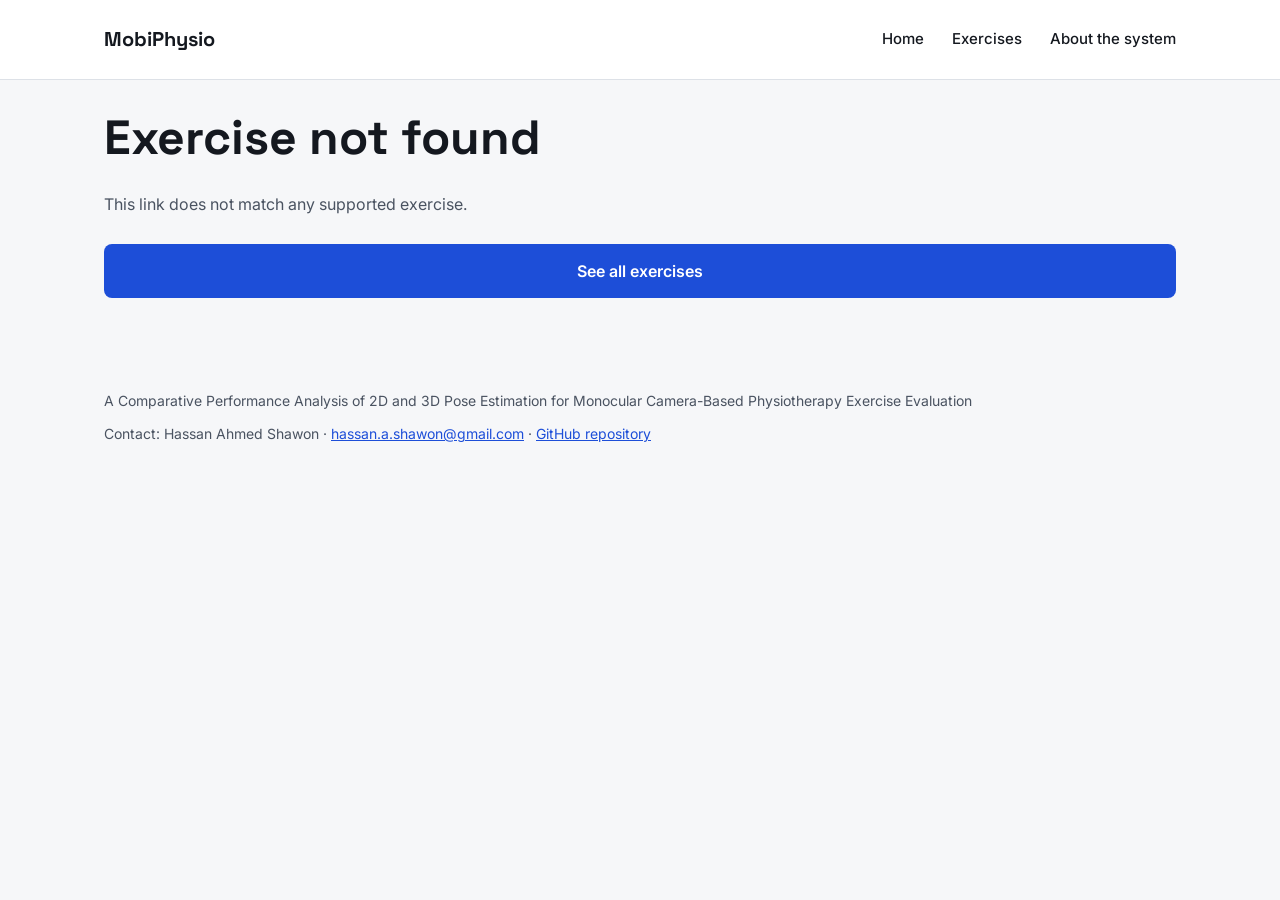
==== frontend/exercise.html @ 4cb4cb86 "Add MobiPhysio 3D RehabSite frontend and backend - Website (HTML/CSS/JS) with demo videos for all ni" ====
<!DOCTYPE html>
<html lang="en">
<head>
<meta charset="utf-8">
<meta name="viewport" content="width=device-width, initial-scale=1">
<title>Exercise — {site}</title>
<link rel="preconnect" href="https://fonts.googleapis.com">
<link rel="stylesheet" href="https://fonts.googleapis.com/css2?family=Inter:wght@400;500;600&family=Space+Grotesk:wght@500;700&display=swap">
<link rel="stylesheet" href="css/style.css">
</head>
<body>

<header class="site-header">
  <div class="container site-header__inner">
    <a class="brand" href="index.html" data-cfg="SITE_NAME"></a>
    <nav class="nav" aria-label="Main">
      <a href="index.html">Home</a>
      <a href="index.html#exercises">Exercises</a>
      <a href="index.html#about">About the system</a>
    </nav>
  </div>
</header>

<!-- Shown when the ?id= in the address does not match an exercise in config.js -->
<main id="not-found" class="container page" hidden>
  <h1>Exercise not found</h1>
  <p class="muted">This link does not match any supported exercise.</p>
  <a class="btn btn--primary" href="index.html#exercises">See all exercises</a>
</main>

<main id="page" class="container page">
  <a class="back" href="index.html#exercises">← All exercises</a>

  <div class="page__head">
    <div>
      <p id="exercise-index" class="eyebrow"></p>
      <h1 id="exercise-name"></h1>
    </div>
    <button id="another" type="button" class="btn btn--secondary" hidden>Upload another video</button>
  </div>

  <!-- ============ VIEW 1: UPLOAD ============ -->
  <div id="upload-view" class="two-col">
    <section class="panel two-col__side">
      <h2>Reference demo</h2>
      <div id="demo-slot"></div>
      <p id="exercise-description" class="muted"></p>
      <h3>Recording tips</h3>
      <ul id="tips" class="tips"></ul>
    </section>

    <section class="panel two-col__main">
      <h2>Upload video</h2>

      <label id="dropzone" class="dropzone" for="video-file">
        <svg aria-hidden="true" width="40" height="40" viewBox="0 0 24 24" fill="none" stroke="currentColor" stroke-width="1.8" stroke-linecap="round" stroke-linejoin="round"><path d="M12 16V4"></path><path d="M7 9l5-5 5 5"></path><path d="M4 16v3a1 1 0 0 0 1 1h14a1 1 0 0 0 1-1v-3"></path></svg>
        <span class="dropzone__title">Drag and drop a video here</span>
        <span class="muted">or click to browse</span>
        <span id="upload-rules" class="dropzone__rules"></span>
        <input id="video-file" type="file">
      </label>

      <div id="file-row" class="file-row" hidden>
        <span id="file-name"></span>
        <button id="remove-file" type="button" class="link-btn">Remove</button>
      </div>

      <!-- Preview of the chosen video, played locally in the browser (nothing is uploaded yet) -->
      <div id="preview" class="media media--dark preview" hidden>
        <video id="preview-video" controls playsinline muted preload="metadata"></video>
      </div>

      <p id="error" class="error" role="alert" hidden></p>

      <button id="analyze" type="button" class="btn btn--primary btn--block" disabled>Analyze video</button>

      <div id="progress" class="progress" hidden>
        <div class="progress__track"><div id="progress-bar" class="progress__bar"></div></div>
        <p id="status" class="progress__status" role="status" aria-live="polite"></p>
        <ol id="steps" class="progress__steps">
          <li>Uploading video</li>
          <li>Extracting skeleton keypoints</li>
          <li>Calculating assessment score</li>
        </ol>
      </div>
    </section>
  </div>

  <!-- ============ VIEW 2: RESULTS ============ -->
  <div id="results-view" class="results" hidden>
    <section class="output" aria-label="Output">
      <div class="panel panel--tight">
        <h2>Input video</h2>
        <div class="media media--dark"><video id="input-video" controls playsinline></video></div>
      </div>
      <div class="panel panel--tight">
        <div class="panel__head">
          <h2>Skeleton output</h2>
          <a id="download-skeleton" href="#" download="skeleton.gif" target="_blank" rel="noopener">Download GIF</a>
        </div>
        <div id="skeleton-slot" class="media media--dark"></div>
      </div>
    </section>

    <section class="scores" aria-label="Scores">
      <div class="score-card">
        <h2>Assessment score</h2>
        <p id="score-value" class="score-card__value"></p>
        <p id="score-max" hidden></p>
        <div id="score-track" class="score-card__track" hidden><div id="score-fill" class="score-card__fill"></div></div>
        <p id="score-label" class="score-card__label" hidden></p>
      </div>
      <div class="panel scores__details">
        <h2>Details</h2>
        <div class="table-wrap">
          <table class="details"><tbody id="details-body"></tbody></table>
        </div>
      </div>
    </section>
  </div>
</main>

<footer class="container site-footer">
  <span data-cfg="FOOTER_LEFT"></span>
  <span id="footer-contact"></span>
</footer>

<script src="js/config.js"></script>
<script src="js/common.js"></script>
<script src="js/api.js"></script>
<script src="js/exercise.js"></script>
</body>
</html>
---- frontend/css/style.css ----
/* Design tokens — change colours and fonts here */
:root {
  --bg: #F6F7F9;
  --surface: #FFFFFF;
  --ink: #14181F;
  --muted: #4A5361;
  --line: #DDE1E7;
  --line-strong: #C5CBD4;
  --placeholder: #E4E8EE;
  --accent: #1D4ED8;
  --accent-dark: #1E3A8A;
  --danger: #B42318;
  --radius: 12px;
  --font-body: Inter, system-ui, sans-serif;
  --font-head: "Space Grotesk", Inter, system-ui, sans-serif;
}

* { box-sizing: border-box; }
[hidden] { display: none !important; }
html { scroll-behavior: smooth; }
body { margin: 0; font-family: var(--font-body); color: var(--ink); background: var(--bg); line-height: 1.5; }
h1, h2, h3, p, ul, ol { margin: 0; }
h1 { font-family: var(--font-head); font-weight: 700; font-size: clamp(32px, 5vw, 48px); line-height: 1.1; }
h2 { font-family: var(--font-head); font-weight: 700; font-size: 32px; }
h3 { font-size: 18px; font-weight: 600; }
a { color: var(--accent); }
a:hover { color: var(--accent-dark); }
:focus-visible { outline: 3px solid var(--accent); outline-offset: 2px; }
img, video { display: block; max-width: 100%; }

.container { max-width: 1120px; margin: 0 auto; padding-left: 24px; padding-right: 24px; }
.muted { color: var(--muted); }
.eyebrow { font-size: 13px; font-weight: 600; letter-spacing: 0.08em; text-transform: uppercase; color: var(--accent); }
.lead { font-size: 18px; line-height: 1.55; color: var(--muted); }

/* Mock-mode banner */
.mock-banner { background: #FEF3C7; color: #5C3D00; font-size: 14px; font-weight: 500; text-align: center; padding: 8px 16px; }

/* Header and footer */
.site-header { background: var(--surface); border-bottom: 1px solid var(--line); }
.site-header__inner { display: flex; flex-wrap: wrap; align-items: center; justify-content: space-between; gap: 8px 16px; padding-top: 16px; padding-bottom: 16px; }
.brand { font-family: var(--font-head); font-weight: 700; font-size: 20px; color: var(--ink); text-decoration: none; }
.nav { display: flex; flex-wrap: wrap; gap: 4px 28px; font-size: 15px; font-weight: 500; }
.nav a { color: var(--ink); text-decoration: none; padding: 12px 0; }
.nav a:hover { color: var(--accent); }
.site-footer { display: flex; flex-wrap: wrap; justify-content: space-between; gap: 12px; padding-top: 28px; padding-bottom: 28px; font-size: 14px; color: var(--muted); }

/* Buttons */
.btn { display: inline-block; font: inherit; font-weight: 600; font-size: 16px; padding: 14px 24px; border-radius: 8px; border: 1px solid transparent; text-decoration: none; cursor: pointer; text-align: center; }
.btn--primary { background: var(--accent); color: #FFFFFF; }
.btn--primary:hover { background: var(--accent-dark); color: #FFFFFF; }
.btn--secondary { background: var(--surface); color: var(--ink); border-color: var(--line-strong); }
.btn--secondary:hover { border-color: var(--ink); color: var(--ink); }
.btn--block { width: 100%; }
.btn:disabled { background: #AEB6C2; color: #14181F; cursor: not-allowed; }
.button-row { display: flex; flex-wrap: wrap; gap: 12px; }
.link-btn { font: inherit; font-size: 14px; font-weight: 500; color: var(--accent); background: none; border: none; padding: 12px 8px; cursor: pointer; }

/* Media boxes (images with placeholder fallback) */
.media { background: var(--placeholder); border-radius: 8px; overflow: hidden; display: flex; align-items: center; justify-content: center; }
.media img, .media video { width: 100%; height: 100%; object-fit: contain; }
.media--empty { font-size: 13px; color: var(--muted); text-align: center; padding: 16px; }
.media--dark { background: var(--ink); height: 340px; }
.media--dark.media--empty { color: #D5DAE1; font-size: 14px; }
.media__note { margin: 0; padding: 16px; max-width: 360px; text-align: center; }
.preview { height: 280px; }

/* Home: hero */
.hero { display: flex; flex-wrap: wrap; gap: 48px; align-items: center; padding-top: 72px; padding-bottom: 56px; }
.hero__text { flex: 1 1 420px; display: flex; flex-direction: column; gap: 20px; }
.hero__media { flex: 1 1 360px; aspect-ratio: 16 / 9; height: auto; border-radius: var(--radius); }
.hero__media.media--empty { border: 1px dashed #8A93A1; font-size: 14px; }

/* Home: sections */
.section { display: flex; flex-direction: column; gap: 28px; padding-top: 24px; padding-bottom: 64px; }
.section__head { display: flex; flex-direction: column; gap: 8px; }
.band { background: var(--surface); border-top: 1px solid var(--line); border-bottom: 1px solid var(--line); }
.band .section { padding-top: 56px; padding-bottom: 56px; }
.grid { display: grid; grid-template-columns: repeat(auto-fill, minmax(min(300px, 100%), 1fr)); gap: 24px; }
.steps-grid { display: grid; grid-template-columns: repeat(auto-fit, minmax(240px, 1fr)); gap: 24px; }
.step { display: flex; flex-direction: column; gap: 8px; }
.step__num { font-family: var(--font-head); font-weight: 700; font-size: 28px; color: var(--accent); }
.about__long { max-width: 760px; line-height: 1.6; }

/* Home: exercise card */
.card { display: flex; flex-direction: column; background: var(--surface); border: 1px solid var(--line); border-radius: var(--radius); overflow: hidden; text-decoration: none; color: var(--ink); transition: border-color 0.15s, box-shadow 0.15s, transform 0.15s; }
.card:hover { color: var(--ink); border-color: var(--accent); box-shadow: 0 6px 20px rgba(20, 24, 31, 0.08); transform: translateY(-2px); }
.card__media { aspect-ratio: 16 / 9; height: auto; border-radius: 0; }
.card__body { display: flex; flex-direction: column; gap: 8px; padding: 18px 20px 20px; }
.card__title { font-family: var(--font-head); font-weight: 700; font-size: 20px; }
.card__text { font-size: 14px; color: var(--muted); }
.card__cta { font-size: 14px; font-weight: 600; color: var(--accent); padding-top: 4px; }

/* Exercise page */
.page { display: flex; flex-direction: column; gap: 28px; padding-top: 32px; padding-bottom: 64px; }
.back { align-self: flex-start; font-size: 15px; font-weight: 500; text-decoration: none; padding: 10px 0; }
.page__head { display: flex; flex-wrap: wrap; align-items: flex-end; justify-content: space-between; gap: 16px; }
.page__head h1 { font-size: clamp(28px, 4vw, 40px); line-height: 1.15; margin-top: 8px; }

.panel { background: var(--surface); border: 1px solid var(--line); border-radius: var(--radius); padding: 24px; display: flex; flex-direction: column; gap: 16px; }
.panel h2 { font-family: var(--font-body); font-size: 18px; font-weight: 600; }
.panel h3 { font-size: 15px; }
.panel--tight { padding: 16px; gap: 12px; }
.panel--tight h2 { font-size: 16px; }
.panel__head { display: flex; flex-wrap: wrap; align-items: center; justify-content: space-between; gap: 8px; }
.panel__head a { font-size: 14px; font-weight: 500; text-decoration: none; }

.two-col { display: flex; flex-wrap: wrap; gap: 32px; align-items: flex-start; }
.two-col__side { flex: 1 1 360px; }
.two-col__main { flex: 1.3 1 420px; gap: 20px; }
.demo__media { aspect-ratio: 16 / 9; height: auto; }
.tips { padding-left: 20px; font-size: 15px; line-height: 1.7; color: var(--muted); }

/* Upload */
.dropzone { display: flex; flex-direction: column; align-items: center; justify-content: center; gap: 12px; min-height: 260px; padding: 24px; border: 2px dashed #8A93A1; border-radius: var(--radius); background: var(--bg); text-align: center; cursor: pointer; color: var(--accent); }
.dropzone > span { color: var(--ink); }
.dropzone > .muted, .dropzone__rules { color: var(--muted); font-size: 14px; }
.dropzone__title { font-size: 17px; font-weight: 600; }
.dropzone__rules { font-size: 13px; }
.dropzone input { font: inherit; font-size: 14px; max-width: 100%; color: var(--ink); }
.dropzone--over, .dropzone:hover { border-color: var(--accent); background: #EEF3FF; }
.file-row { display: flex; flex-wrap: wrap; align-items: center; justify-content: space-between; gap: 12px; padding: 4px 8px 4px 16px; border: 1px solid var(--line); border-radius: 8px; font-size: 14px; font-weight: 500; overflow-wrap: anywhere; }
.error { color: var(--danger); background: #FEF1EF; border: 1px solid #F3B8B1; border-radius: 8px; padding: 12px 16px; font-size: 14px; font-weight: 500; }

/* Processing */
.progress { display: flex; flex-direction: column; gap: 10px; padding-top: 16px; border-top: 1px solid var(--line); }
.progress__track { height: 8px; background: var(--placeholder); border-radius: 4px; overflow: hidden; }
.progress__bar { height: 8px; width: 0; background: var(--accent); transition: width 0.2s; }
.progress__bar.is-indeterminate { background: repeating-linear-gradient(90deg, var(--accent) 0 24px, #6D8FEA 24px 48px); background-size: 48px 8px; animation: stripes 0.8s linear infinite; }
@keyframes stripes { to { background-position: 48px 0; } }
.progress__status { font-size: 14px; font-weight: 600; }
.progress__steps { padding-left: 20px; font-size: 14px; line-height: 1.8; color: var(--muted); }
.progress__steps .is-active { color: var(--ink); font-weight: 600; }
.progress__steps .is-done { color: var(--muted); text-decoration: line-through; }

/* Results */
.results { display: flex; flex-direction: column; gap: 28px; }
.output { display: grid; grid-template-columns: repeat(auto-fit, minmax(min(320px, 100%), 1fr)); gap: 24px; }
.scores { display: flex; flex-wrap: wrap; gap: 24px; align-items: stretch; }
.score-card { flex: 1 1 300px; background: var(--accent); color: #FFFFFF; border-radius: var(--radius); padding: 28px; display: flex; flex-direction: column; gap: 12px; }
.score-card h2 { font-family: var(--font-body); font-size: 14px; font-weight: 600; letter-spacing: 0.08em; text-transform: uppercase; }
.score-card__value { font-family: var(--font-head); font-weight: 700; font-size: 80px; line-height: 1; overflow-wrap: anywhere; }
.score-card__track { height: 10px; background: var(--accent-dark); border-radius: 5px; overflow: hidden; }
.score-card__fill { height: 10px; background: #FFFFFF; }
.score-card__label { font-size: 16px; font-weight: 600; }
.scores__details { flex: 2 1 420px; }
.table-wrap { overflow-x: auto; }
.details { width: 100%; border-collapse: collapse; font-size: 15px; }
.details tr + tr { border-top: 1px solid var(--line); }
.details th { text-align: left; font-weight: 500; color: var(--muted); padding: 12px 16px 12px 0; white-space: nowrap; vertical-align: top; }
.details td { padding: 12px 0; font-weight: 500; overflow-wrap: anywhere; }

@media (prefers-reduced-motion: reduce) {
  html { scroll-behavior: auto; }
  .card, .progress__bar { transition: none; animation: none; }
}
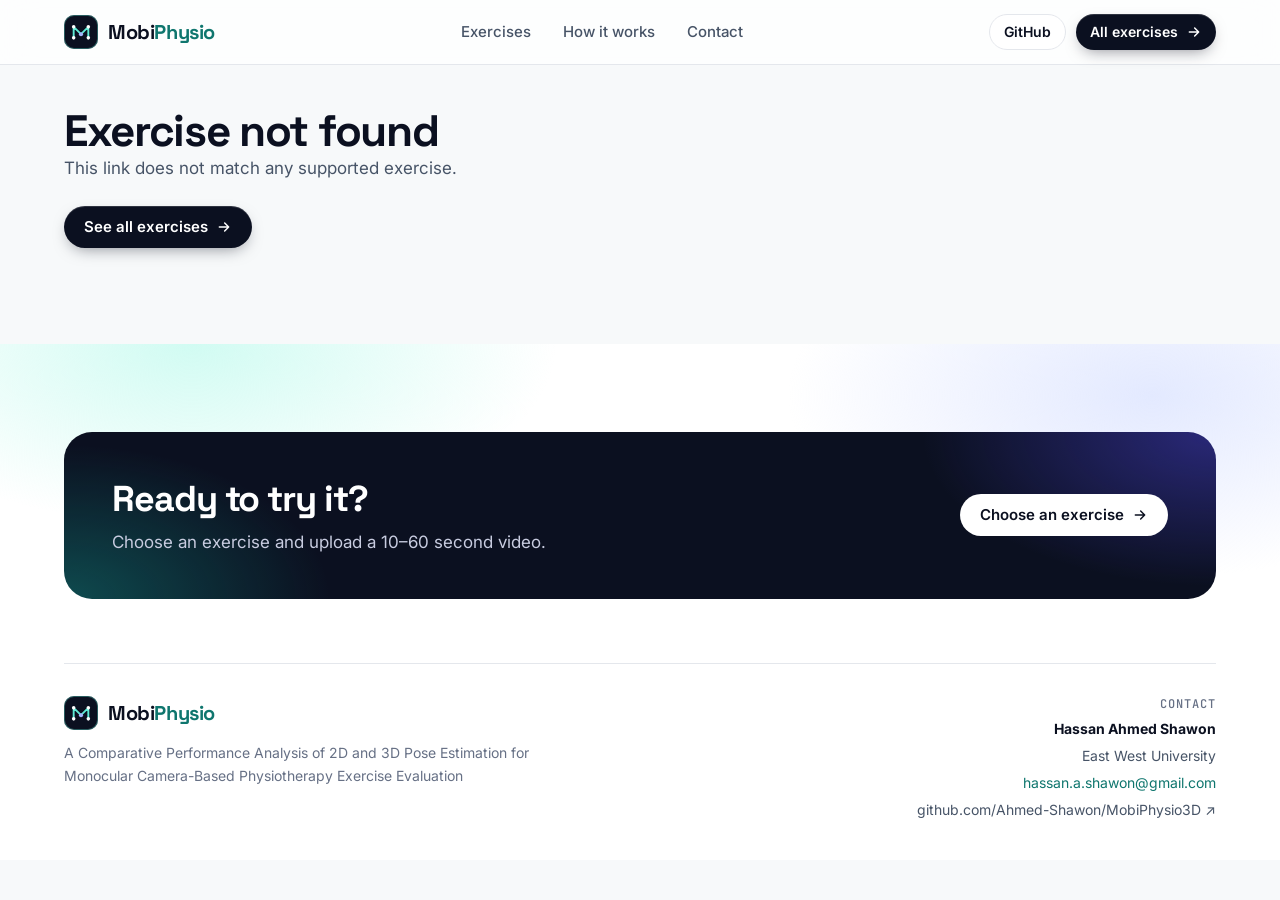
==== commit a1715b36: "V2 with Demo videos Added Co-Authored-By: Claude Opus 5.5 <noreply@anthropic.com>" ====
--- a/frontend/exercise.html
+++ b/frontend/exercise.html
@@ -5,55 +5,66 @@
 <meta name="viewport" content="width=device-width, initial-scale=1">
 <title>Exercise — {site}</title>
 <link rel="preconnect" href="https://fonts.googleapis.com">
-<link rel="stylesheet" href="https://fonts.googleapis.com/css2?family=Inter:wght@400;500;600&family=Space+Grotesk:wght@500;700&display=swap">
+<link rel="stylesheet" href="https://fonts.googleapis.com/css2?family=Inter:wght@400;500;600;700&family=Space+Grotesk:wght@500;600;700&family=JetBrains+Mono:wght@400;500&display=swap">
 <link rel="stylesheet" href="css/style.css">
 </head>
 <body>
 
-<header class="site-header">
-  <div class="container site-header__inner">
-    <a class="brand" href="index.html" data-cfg="SITE_NAME"></a>
-    <nav class="nav" aria-label="Main">
-      <a href="index.html">Home</a>
+<header class="nav">
+  <div class="wrap nav__inner">
+    <a class="logo" href="index.html" data-logo></a>
+    <nav class="nav__links" aria-label="Main">
       <a href="index.html#exercises">Exercises</a>
-      <a href="index.html#about">About the system</a>
+      <a href="index.html#how">How it works</a>
+      <a href="#contact">Contact</a>
     </nav>
+    <div class="nav__actions">
+      <a class="btn btn--secondary btn--sm" data-repo target="_blank" rel="noopener">GitHub</a>
+      <a class="btn btn--primary btn--sm" href="index.html#exercises">All exercises <span data-arrow></span></a>
+    </div>
+    <button class="burger" type="button" aria-label="Menu" aria-expanded="false" data-burger>
+      <svg width="18" height="18" viewBox="0 0 24 24" fill="none" stroke="currentColor" stroke-width="2" stroke-linecap="round"><path d="M4 7h16M4 12h16M4 17h16"/></svg>
+    </button>
   </div>
 </header>
 
 <!-- Shown when the ?id= in the address does not match an exercise in config.js -->
-<main id="not-found" class="container page" hidden>
-  <h1>Exercise not found</h1>
-  <p class="muted">This link does not match any supported exercise.</p>
-  <a class="btn btn--primary" href="index.html#exercises">See all exercises</a>
+<main id="not-found" class="wrap page" hidden>
+  <h1 class="page__title">Exercise not found</h1>
+  <p class="lead">This link does not match any supported exercise.</p>
+  <p style="margin-top:24px"><a class="btn btn--primary" href="index.html#exercises">See all exercises <span data-arrow></span></a></p>
 </main>
 
-<main id="page" class="container page">
-  <a class="back" href="index.html#exercises">← All exercises</a>
+<main id="page" class="wrap page">
+  <nav class="crumb" aria-label="Breadcrumb"><a href="index.html#exercises">Exercises</a><span>/</span><span id="crumb-name" class="crumb__here"></span></nav>
 
   <div class="page__head">
     <div>
-      <p id="exercise-index" class="eyebrow"></p>
-      <h1 id="exercise-name"></h1>
+      <div id="exercise-chips" class="chips"></div>
+      <h1 id="exercise-name" class="page__title"></h1>
+      <p id="exercise-index" class="status"></p>
     </div>
-    <button id="another" type="button" class="btn btn--secondary" hidden>Upload another video</button>
+    <div class="page__actions">
+      <a id="download-skeleton" class="btn btn--secondary" href="#" download="skeleton.gif" target="_blank" rel="noopener" hidden>Download skeleton GIF</a>
+      <button id="another" type="button" class="btn btn--primary" hidden>Upload another video <span data-arrow></span></button>
+    </div>
   </div>
 
   <!-- ============ VIEW 1: UPLOAD ============ -->
-  <div id="upload-view" class="two-col">
-    <section class="panel two-col__side">
-      <h2>Reference demo</h2>
+  <div id="upload-view" class="upload">
+    <section class="panel">
+      <h2 class="panel__title">Reference demo</h2>
       <div id="demo-slot"></div>
       <p id="exercise-description" class="muted"></p>
-      <h3>Recording tips</h3>
+      <h3 class="panel__sub">Recording tips</h3>
       <ul id="tips" class="tips"></ul>
     </section>
 
-    <section class="panel two-col__main">
-      <h2>Upload video</h2>
+    <section class="panel">
+      <h2 class="panel__title">Upload video</h2>
 
       <label id="dropzone" class="dropzone" for="video-file">
-        <svg aria-hidden="true" width="40" height="40" viewBox="0 0 24 24" fill="none" stroke="currentColor" stroke-width="1.8" stroke-linecap="round" stroke-linejoin="round"><path d="M12 16V4"></path><path d="M7 9l5-5 5 5"></path><path d="M4 16v3a1 1 0 0 0 1 1h14a1 1 0 0 0 1-1v-3"></path></svg>
+        <span class="dropzone__ic"><svg aria-hidden="true" width="26" height="26" viewBox="0 0 24 24" fill="none" stroke="currentColor" stroke-width="1.8" stroke-linecap="round" stroke-linejoin="round"><path d="M12 16V4"></path><path d="M7 9l5-5 5 5"></path><path d="M4 16v3a1 1 0 0 0 1 1h14a1 1 0 0 0 1-1v-3"></path></svg></span>
         <span class="dropzone__title">Drag and drop a video here</span>
         <span class="muted">or click to browse</span>
         <span id="upload-rules" class="dropzone__rules"></span>
@@ -87,43 +98,39 @@
   </div>
 
   <!-- ============ VIEW 2: RESULTS ============ -->
-  <div id="results-view" class="results" hidden>
-    <section class="output" aria-label="Output">
-      <div class="panel panel--tight">
-        <h2>Input video</h2>
-        <div class="media media--dark"><video id="input-video" controls playsinline></video></div>
+  <div id="results-view" hidden>
+    <section class="videos" aria-label="Output">
+      <div class="vpanel">
+        <div class="vpanel__head"><h2>Your video</h2><span class="chip chip--light nodot">INPUT</span></div>
+        <div class="media media--dark vbox"><video id="input-video" controls playsinline></video></div>
       </div>
-      <div class="panel panel--tight">
-        <div class="panel__head">
-          <h2>Skeleton output</h2>
-          <a id="download-skeleton" href="#" download="skeleton.gif" target="_blank" rel="noopener">Download GIF</a>
-        </div>
-        <div id="skeleton-slot" class="media media--dark"></div>
+      <div class="vpanel">
+        <div class="vpanel__head"><h2>Skeleton output</h2><span id="skeleton-chip" class="chip chip--light">SKELETON</span></div>
+        <div id="skeleton-slot" class="media media--dark vbox"></div>
       </div>
     </section>
 
-    <section class="scores" aria-label="Scores">
-      <div class="score-card">
-        <h2>Assessment score</h2>
-        <p id="score-value" class="score-card__value"></p>
-        <p id="score-max" hidden></p>
-        <div id="score-track" class="score-card__track" hidden><div id="score-fill" class="score-card__fill"></div></div>
-        <p id="score-label" class="score-card__label" hidden></p>
+    <section id="result-card" class="result" aria-label="Assessment result">
+      <div class="result__score">
+        <p class="result__label">ASSESSMENT RESULT</p>
+        <div class="gauge">
+          <svg viewBox="0 0 200 200" aria-hidden="true">
+            <defs><linearGradient id="gauge-grad" x1="0" x2="1"><stop offset="0" stop-color="#14B8A6"/><stop offset="1" stop-color="#A5B4FC"/></linearGradient></defs>
+            <circle cx="100" cy="100" r="80" fill="none" stroke="rgba(255,255,255,.12)" stroke-width="12" stroke-linecap="round" stroke-dasharray="377 1000" transform="rotate(135 100 100)"/>
+            <circle id="gauge-arc" class="gauge__arc" cx="100" cy="100" r="80" fill="none" stroke="url(#gauge-grad)" stroke-width="12" stroke-linecap="round" stroke-dasharray="0 1000" transform="rotate(135 100 100)"/>
+          </svg>
+          <div class="gauge__val"><b id="score-value">—</b><span id="score-max">points out of 100</span></div>
+        </div>
       </div>
-      <div class="panel scores__details">
-        <h2>Details</h2>
-        <div class="table-wrap">
-          <table class="details"><tbody id="details-body"></tbody></table>
-        </div>
+      <div class="result__details">
+        <h3>Details</h3>
+        <dl id="details-list"></dl>
       </div>
     </section>
   </div>
 </main>
 
-<footer class="container site-footer">
-  <span data-cfg="FOOTER_LEFT"></span>
-  <span id="footer-contact"></span>
-</footer>
+<footer id="contact" class="foot" data-footer></footer>
 
 <script src="js/config.js"></script>
 <script src="js/common.js"></script>
--- a/frontend/css/style.css
+++ b/frontend/css/style.css
@@ -1,156 +1,287 @@
-/* Design tokens — change colours and fonts here */
+/* ------------------------------------------------------------------
+   MobiPhysio styles. Colours, fonts and timing are variables below.
+------------------------------------------------------------------- */
 :root {
-  --bg: #F6F7F9;
-  --surface: #FFFFFF;
-  --ink: #14181F;
-  --muted: #4A5361;
-  --line: #DDE1E7;
-  --line-strong: #C5CBD4;
-  --placeholder: #E4E8EE;
-  --accent: #1D4ED8;
-  --accent-dark: #1E3A8A;
-  --danger: #B42318;
-  --radius: 12px;
-  --font-body: Inter, system-ui, sans-serif;
-  --font-head: "Space Grotesk", Inter, system-ui, sans-serif;
-}
-
-* { box-sizing: border-box; }
+  --bg: #F7F9FA; --surface: #FFFFFF; --subtle: #F1F4F6; --night: #0E0C2B; --night2: #1B1748;
+  --ink: #0B1020; --body: #475467; --muted: #667085; --ondark: #FFFFFF; --ondark2: #B9B6E3;
+  --border: #E4E7EC; --border2: #D0D5DD; --bordern: #2E2A66;
+  --teal: #14B8A6; --teal-strong: #0F766E; --mint: #CCFBF1; --mint-text: #5EEAD4;
+  --indigo: #4F46E5; --indigo-soft: #E0E7FF;
+  --good: #12B76A; --danger: #D92D20;
+  --ease: cubic-bezier(.22, 1, .36, 1);
+  --f-head: "Space Grotesk", system-ui, sans-serif;
+  --f-body: Inter, system-ui, -apple-system, "Segoe UI", sans-serif;
+  --f-mono: "JetBrains Mono", ui-monospace, monospace;
+}
+*, *::before, *::after { box-sizing: border-box; }
+* { margin: 0; padding: 0; }
 [hidden] { display: none !important; }
 html { scroll-behavior: smooth; }
-body { margin: 0; font-family: var(--font-body); color: var(--ink); background: var(--bg); line-height: 1.5; }
-h1, h2, h3, p, ul, ol { margin: 0; }
-h1 { font-family: var(--font-head); font-weight: 700; font-size: clamp(32px, 5vw, 48px); line-height: 1.1; }
-h2 { font-family: var(--font-head); font-weight: 700; font-size: 32px; }
-h3 { font-size: 18px; font-weight: 600; }
-a { color: var(--accent); }
-a:hover { color: var(--accent-dark); }
-:focus-visible { outline: 3px solid var(--accent); outline-offset: 2px; }
+body { background: var(--bg); color: var(--ink); font-family: var(--f-body); font-size: 16px; line-height: 1.5; -webkit-font-smoothing: antialiased; overflow-x: hidden; }
 img, video { display: block; max-width: 100%; }
-
-.container { max-width: 1120px; margin: 0 auto; padding-left: 24px; padding-right: 24px; }
+a { color: inherit; }
+button { font: inherit; color: inherit; cursor: pointer; background: none; border: 0; }
+:focus-visible { outline: 2px solid var(--indigo); outline-offset: 2px; }
+
+.wrap { max-width: 1200px; margin: 0 auto; padding: 0 24px; }
 .muted { color: var(--muted); }
-.eyebrow { font-size: 13px; font-weight: 600; letter-spacing: 0.08em; text-transform: uppercase; color: var(--accent); }
-.lead { font-size: 18px; line-height: 1.55; color: var(--muted); }
-
-/* Mock-mode banner */
+.eyebrow { font: 500 13px var(--f-mono); letter-spacing: .08em; color: var(--teal-strong); text-transform: uppercase; }
+.eyebrow--muted { color: var(--muted); font-size: 12px; }
+.h2 { font: 700 44px/1.15 var(--f-head); letter-spacing: -.025em; }
+.lead { font-size: 17px; line-height: 1.55; color: var(--body); }
 .mock-banner { background: #FEF3C7; color: #5C3D00; font-size: 14px; font-weight: 500; text-align: center; padding: 8px 16px; }
 
-/* Header and footer */
-.site-header { background: var(--surface); border-bottom: 1px solid var(--line); }
-.site-header__inner { display: flex; flex-wrap: wrap; align-items: center; justify-content: space-between; gap: 8px 16px; padding-top: 16px; padding-bottom: 16px; }
-.brand { font-family: var(--font-head); font-weight: 700; font-size: 20px; color: var(--ink); text-decoration: none; }
-.nav { display: flex; flex-wrap: wrap; gap: 4px 28px; font-size: 15px; font-weight: 500; }
-.nav a { color: var(--ink); text-decoration: none; padding: 12px 0; }
-.nav a:hover { color: var(--accent); }
-.site-footer { display: flex; flex-wrap: wrap; justify-content: space-between; gap: 12px; padding-top: 28px; padding-bottom: 28px; font-size: 14px; color: var(--muted); }
-
-/* Buttons */
-.btn { display: inline-block; font: inherit; font-weight: 600; font-size: 16px; padding: 14px 24px; border-radius: 8px; border: 1px solid transparent; text-decoration: none; cursor: pointer; text-align: center; }
-.btn--primary { background: var(--accent); color: #FFFFFF; }
-.btn--primary:hover { background: var(--accent-dark); color: #FFFFFF; }
-.btn--secondary { background: var(--surface); color: var(--ink); border-color: var(--line-strong); }
-.btn--secondary:hover { border-color: var(--ink); color: var(--ink); }
+/* ---------- buttons, chips ---------- */
+.btn { display: inline-flex; align-items: center; justify-content: center; gap: 8px; padding: 12px 20px; border-radius: 999px; font-weight: 600; font-size: 15px; line-height: 1.2; white-space: nowrap; text-decoration: none; transition: transform .2s var(--ease), box-shadow .2s, background .2s, border-color .2s; }
+.btn .arrow { width: 16px; height: 16px; transition: transform .25s var(--ease); }
+.btn:hover .arrow { transform: translateX(3px); }
+.btn--primary { background: var(--ink); color: #fff; box-shadow: 0 1px 0 rgba(255,255,255,.15) inset, 0 6px 16px -6px rgba(11,16,32,.5); }
+.btn--primary:hover { transform: translateY(-1px); }
+.btn--secondary { background: var(--surface); border: 1px solid var(--border); color: var(--ink); }
+.btn--secondary:hover { border-color: var(--border2); }
+.btn--light { background: #fff; color: var(--ink); }
+.btn--sm { padding: 9px 14px; font-size: 14px; }
 .btn--block { width: 100%; }
-.btn:disabled { background: #AEB6C2; color: #14181F; cursor: not-allowed; }
-.button-row { display: flex; flex-wrap: wrap; gap: 12px; }
-.link-btn { font: inherit; font-size: 14px; font-weight: 500; color: var(--accent); background: none; border: none; padding: 12px 8px; cursor: pointer; }
-
-/* Media boxes (images with placeholder fallback) */
-.media { background: var(--placeholder); border-radius: 8px; overflow: hidden; display: flex; align-items: center; justify-content: center; }
-.media img, .media video { width: 100%; height: 100%; object-fit: contain; }
+.btn:disabled { opacity: .45; cursor: not-allowed; transform: none; }
+.link-btn { font-size: 14px; font-weight: 600; color: var(--teal-strong); padding: 10px 8px; }
+.chip { display: inline-flex; align-items: center; gap: 6px; padding: 5px 10px; border-radius: 999px; font: 500 12px var(--f-mono); white-space: nowrap; }
+.chip::before { content: ""; width: 6px; height: 6px; border-radius: 50%; background: var(--teal); }
+.chip.nodot::before { display: none; }
+.chip--light { background: var(--surface); border: 1px solid var(--border); color: var(--body); }
+.chip--glass { background: rgba(255,255,255,.1); border: 1px solid rgba(255,255,255,.18); color: #fff; backdrop-filter: blur(12px); -webkit-backdrop-filter: blur(12px); font-size: 11px; }
+
+/* ---------- nav ---------- */
+.nav { position: sticky; top: 0; z-index: 20; background: rgba(255,255,255,.75); backdrop-filter: blur(16px); -webkit-backdrop-filter: blur(16px); border-bottom: 1px solid var(--border); }
+.nav__inner { display: flex; align-items: center; justify-content: space-between; gap: 16px; height: 64px; }
+.logo { display: inline-flex; align-items: center; gap: 10px; font: 700 20px var(--f-head); letter-spacing: -.02em; color: var(--ink); text-decoration: none; }
+.logo__mark { width: 34px; height: 34px; border-radius: 10px; background: #0B1020; box-shadow: inset 0 0 0 1px rgba(94,234,212,.35); display: grid; place-items: center; flex: none; }
+.logo__accent { color: var(--teal-strong); }
+.nav__links { display: flex; gap: 32px; font-weight: 500; font-size: 15px; }
+.nav__links a { color: var(--body); text-decoration: none; }
+.nav__links a:hover { color: var(--ink); }
+.nav__actions { display: flex; gap: 10px; }
+.burger { display: none; width: 40px; height: 40px; border-radius: 10px; border: 1px solid var(--border); background: var(--surface); place-items: center; }
+
+/* ---------- hero ---------- */
+.hero { position: relative; text-align: center; padding: 96px 0 104px; overflow: hidden;
+  background: radial-gradient(600px 420px at 22% 8%, rgba(153,246,228,.7), transparent 70%), radial-gradient(640px 460px at 82% 4%, rgba(199,204,255,.75), transparent 70%), var(--bg); }
+.hero::before { content: ""; position: absolute; inset: 0; background-image: linear-gradient(rgba(11,16,32,.05) 1px, transparent 1px), linear-gradient(90deg, rgba(11,16,32,.05) 1px, transparent 1px); background-size: 72px 72px; -webkit-mask-image: linear-gradient(#000, transparent 75%); mask-image: linear-gradient(#000, transparent 75%); }
+.hero > * { position: relative; }
+.hero h1 { font: 700 72px/1.05 var(--f-head); letter-spacing: -.035em; margin: 0 auto 24px; max-width: 920px; }
+.hero h1 em { font-style: normal; background: linear-gradient(90deg, #0F766E, #4F46E5); -webkit-background-clip: text; background-clip: text; color: transparent; }
+.hero__sub { font-size: 19px; line-height: 1.6; color: var(--body); max-width: 660px; margin: 0 auto; }
+.hero__ctas { display: flex; gap: 12px; justify-content: center; flex-wrap: wrap; margin: 36px 0 64px; }
+.ring { position: relative; max-width: 1120px; margin: 0 auto; padding: 8px; border-radius: 28px; background: rgba(255,255,255,.6); border: 1px solid var(--border); box-shadow: 0 40px 80px -30px rgba(30,25,100,.3); }
+.hero__media { aspect-ratio: 16 / 9; border-radius: 20px; overflow: hidden; background: #dfe7ee; }
+.media { display: flex; align-items: center; justify-content: center; overflow: hidden; background: var(--subtle); }
+.media img, .media video { width: 100%; height: 100%; object-fit: cover; }
 .media--empty { font-size: 13px; color: var(--muted); text-align: center; padding: 16px; }
-.media--dark { background: var(--ink); height: 340px; }
-.media--dark.media--empty { color: #D5DAE1; font-size: 14px; }
-.media__note { margin: 0; padding: 16px; max-width: 360px; text-align: center; }
-.preview { height: 280px; }
-
-/* Home: hero */
-.hero { display: flex; flex-wrap: wrap; gap: 48px; align-items: center; padding-top: 72px; padding-bottom: 56px; }
-.hero__text { flex: 1 1 420px; display: flex; flex-direction: column; gap: 20px; }
-.hero__media { flex: 1 1 360px; aspect-ratio: 16 / 9; height: auto; border-radius: var(--radius); }
-.hero__media.media--empty { border: 1px dashed #8A93A1; font-size: 14px; }
-
-/* Home: sections */
-.section { display: flex; flex-direction: column; gap: 28px; padding-top: 24px; padding-bottom: 64px; }
-.section__head { display: flex; flex-direction: column; gap: 8px; }
-.band { background: var(--surface); border-top: 1px solid var(--line); border-bottom: 1px solid var(--line); }
-.band .section { padding-top: 56px; padding-bottom: 56px; }
-.grid { display: grid; grid-template-columns: repeat(auto-fill, minmax(min(300px, 100%), 1fr)); gap: 24px; }
-.steps-grid { display: grid; grid-template-columns: repeat(auto-fit, minmax(240px, 1fr)); gap: 24px; }
-.step { display: flex; flex-direction: column; gap: 8px; }
-.step__num { font-family: var(--font-head); font-weight: 700; font-size: 28px; color: var(--accent); }
-.about__long { max-width: 760px; line-height: 1.6; }
-
-/* Home: exercise card */
-.card { display: flex; flex-direction: column; background: var(--surface); border: 1px solid var(--line); border-radius: var(--radius); overflow: hidden; text-decoration: none; color: var(--ink); transition: border-color 0.15s, box-shadow 0.15s, transform 0.15s; }
-.card:hover { color: var(--ink); border-color: var(--accent); box-shadow: 0 6px 20px rgba(20, 24, 31, 0.08); transform: translateY(-2px); }
-.card__media { aspect-ratio: 16 / 9; height: auto; border-radius: 0; }
-.card__body { display: flex; flex-direction: column; gap: 8px; padding: 18px 20px 20px; }
-.card__title { font-family: var(--font-head); font-weight: 700; font-size: 20px; }
-.card__text { font-size: 14px; color: var(--muted); }
-.card__cta { font-size: 14px; font-weight: 600; color: var(--accent); padding-top: 4px; }
-
-/* Exercise page */
-.page { display: flex; flex-direction: column; gap: 28px; padding-top: 32px; padding-bottom: 64px; }
-.back { align-self: flex-start; font-size: 15px; font-weight: 500; text-decoration: none; padding: 10px 0; }
-.page__head { display: flex; flex-wrap: wrap; align-items: flex-end; justify-content: space-between; gap: 16px; }
-.page__head h1 { font-size: clamp(28px, 4vw, 40px); line-height: 1.15; margin-top: 8px; }
-
-.panel { background: var(--surface); border: 1px solid var(--line); border-radius: var(--radius); padding: 24px; display: flex; flex-direction: column; gap: 16px; }
-.panel h2 { font-family: var(--font-body); font-size: 18px; font-weight: 600; }
-.panel h3 { font-size: 15px; }
-.panel--tight { padding: 16px; gap: 12px; }
-.panel--tight h2 { font-size: 16px; }
-.panel__head { display: flex; flex-wrap: wrap; align-items: center; justify-content: space-between; gap: 8px; }
-.panel__head a { font-size: 14px; font-weight: 500; text-decoration: none; }
-
-.two-col { display: flex; flex-wrap: wrap; gap: 32px; align-items: flex-start; }
-.two-col__side { flex: 1 1 360px; }
-.two-col__main { flex: 1.3 1 420px; gap: 20px; }
-.demo__media { aspect-ratio: 16 / 9; height: auto; }
-.tips { padding-left: 20px; font-size: 15px; line-height: 1.7; color: var(--muted); }
-
-/* Upload */
-.dropzone { display: flex; flex-direction: column; align-items: center; justify-content: center; gap: 12px; min-height: 260px; padding: 24px; border: 2px dashed #8A93A1; border-radius: var(--radius); background: var(--bg); text-align: center; cursor: pointer; color: var(--accent); }
-.dropzone > span { color: var(--ink); }
-.dropzone > .muted, .dropzone__rules { color: var(--muted); font-size: 14px; }
-.dropzone__title { font-size: 17px; font-weight: 600; }
-.dropzone__rules { font-size: 13px; }
-.dropzone input { font: inherit; font-size: 14px; max-width: 100%; color: var(--ink); }
-.dropzone--over, .dropzone:hover { border-color: var(--accent); background: #EEF3FF; }
-.file-row { display: flex; flex-wrap: wrap; align-items: center; justify-content: space-between; gap: 12px; padding: 4px 8px 4px 16px; border: 1px solid var(--line); border-radius: 8px; font-size: 14px; font-weight: 500; overflow-wrap: anywhere; }
-.error { color: var(--danger); background: #FEF1EF; border: 1px solid #F3B8B1; border-radius: 8px; padding: 12px 16px; font-size: 14px; font-weight: 500; }
-
-/* Processing */
-.progress { display: flex; flex-direction: column; gap: 10px; padding-top: 16px; border-top: 1px solid var(--line); }
-.progress__track { height: 8px; background: var(--placeholder); border-radius: 4px; overflow: hidden; }
-.progress__bar { height: 8px; width: 0; background: var(--accent); transition: width 0.2s; }
-.progress__bar.is-indeterminate { background: repeating-linear-gradient(90deg, var(--accent) 0 24px, #6D8FEA 24px 48px); background-size: 48px 8px; animation: stripes 0.8s linear infinite; }
+.media__note { padding: 16px; max-width: 360px; text-align: center; color: #D5DAE1; font-size: 14px; }
+.float { position: absolute; padding: 14px 16px; border-radius: 14px; text-align: left; background: rgba(14,12,43,.72); border: 1px solid rgba(255,255,255,.16); backdrop-filter: blur(18px); -webkit-backdrop-filter: blur(18px); color: #fff; box-shadow: 0 20px 40px -16px rgba(14,12,43,.5); animation: floaty 6s ease-in-out infinite; }
+.float small { display: block; font: 500 11px var(--f-mono); letter-spacing: .08em; color: var(--mint-text); margin-bottom: 4px; }
+.float b { font-weight: 500; font-size: 15px; }
+.float--k1 { left: -36px; top: 72px; }
+.float--k2 { right: -36px; top: 56px; animation-delay: -1.5s; }
+.float--score { right: -36px; bottom: 48px; animation-delay: -3s; }
+.float--score small { color: var(--ondark2); }
+.float__v { display: block; font: 700 44px/1 var(--f-head); letter-spacing: -.03em; margin: 4px 0; }
+.float__t { font-size: 13px; color: var(--ondark2); }
+.minibar { height: 6px; border-radius: 3px; background: rgba(255,255,255,.15); margin-top: 10px; width: 200px; overflow: hidden; }
+.minibar i { display: block; height: 100%; width: 78.42%; background: linear-gradient(90deg, #14B8A6, #A5B4FC); border-radius: 3px; }
+@keyframes floaty { 50% { transform: translateY(-6px); } }
+
+/* ---------- exercises ---------- */
+.sec { padding: 96px 0 120px; }
+.sec__head { display: flex; justify-content: space-between; align-items: flex-end; gap: 24px; flex-wrap: wrap; margin-bottom: 40px; }
+.sec__head .h2 { margin: 12px 0; }
+.sec__head .lead { max-width: 560px; }
+.filters { display: flex; gap: 4px; padding: 4px; border-radius: 999px; background: var(--subtle); border: 1px solid var(--border); overflow-x: auto; max-width: 100%; scrollbar-width: none; }
+.filters::-webkit-scrollbar { display: none; }
+.filters button { display: flex; gap: 6px; align-items: center; padding: 8px 14px; border-radius: 999px; font-weight: 500; font-size: 14px; color: var(--body); white-space: nowrap; }
+.filters button span { font: 400 12px var(--f-mono); color: var(--muted); }
+.filters button[aria-pressed="true"] { background: var(--surface); color: var(--ink); font-weight: 600; box-shadow: 0 1px 3px rgba(11,16,32,.08); }
+.grid { display: grid; grid-template-columns: repeat(3, 1fr); gap: 24px; }
+
+.card { display: flex; flex-direction: column; padding: 8px; border-radius: 20px; background: var(--surface); border: 1px solid var(--border); box-shadow: 0 1px 2px rgba(11,16,32,.05); text-decoration: none; color: inherit;
+  transition: transform .3s var(--ease), box-shadow .3s var(--ease), border-color .3s; }
+.card__media { position: relative; aspect-ratio: 16 / 9; border-radius: 14px; background: var(--night); }
+.card__media video, .card__media img { transition: transform .6s var(--ease); }
+.card__media.media--empty { color: var(--ondark2); }
+.card__tl { position: absolute; left: 12px; top: 12px; }
+.card__tr { position: absolute; right: 12px; top: 12px; }
+.card__bl { position: absolute; left: 12px; bottom: 12px; transition: opacity .25s; }
+.card__play { opacity: 0; }
+.card__prog { position: absolute; left: 0; right: 0; bottom: 0; height: 3px; background: rgba(255,255,255,.15); opacity: 0; transition: opacity .25s; }
+.card__prog i { display: block; height: 100%; width: 0; background: var(--teal); }
+.card__body { padding: 16px 12px 10px; display: flex; flex-direction: column; gap: 6px; flex: 1; }
+.card__title { font: 500 21px/1.3 var(--f-head); letter-spacing: -.01em; }
+.card__text { font-size: 14px; line-height: 1.5; color: var(--body); flex: 1; }
+.card__cta { align-self: flex-start; display: inline-flex; align-items: center; gap: 6px; margin-top: 12px; padding: 6px 0; border-radius: 999px; font-weight: 600; font-size: 14px; color: var(--teal-strong); transition: all .3s var(--ease); }
+.card__cta .arrow { width: 16px; height: 16px; transition: transform .3s var(--ease); }
+.card:hover, .card:focus-visible, .card.is-playing { transform: translateY(-4px); border-color: var(--indigo); box-shadow: 0 20px 44px -10px rgba(79,70,229,.35), 0 2px 6px rgba(11,16,32,.08); }
+.card:hover .card__media video, .card.is-playing .card__media video { transform: scale(1.04); }
+.card.is-playing .card__hint { opacity: 0; }
+.card.is-playing .card__play, .card.is-playing .card__prog { opacity: 1; }
+.card:hover .card__cta, .card.is-playing .card__cta { background: var(--mint); padding: 6px 10px 6px 12px; }
+.card:hover .card__cta .arrow, .card.is-playing .card__cta .arrow { transform: translateX(4px); }
+.card:active { transform: scale(.98); }
+/* entrance: fade up with a 60 ms stagger */
+.reveal .card { opacity: 0; transform: translateY(24px) scale(.98); }
+.reveal.in .card { opacity: 1; transform: none; transition: opacity .5s var(--ease), transform .5s var(--ease), box-shadow .3s var(--ease), border-color .3s; transition-delay: calc(var(--i, 0) * 60ms); }
+.reveal.in .card:hover, .reveal.in .card.is-playing { transform: translateY(-4px); transition-delay: 0s; }
+
+/* ---------- how it works ---------- */
+.how { background: radial-gradient(700px 400px at 50% 0%, rgba(64,51,166,.55), transparent 70%), var(--night); color: #fff; text-align: center; padding: 112px 0; }
+.how .eyebrow { color: var(--mint-text); }
+.how .h2 { margin: 14px 0; }
+.how .lead { color: var(--ondark2); }
+.steps { display: grid; grid-template-columns: repeat(3, 1fr); gap: 20px; margin-top: 56px; text-align: left; }
+.step { padding: 28px; border-radius: 20px; background: rgba(255,255,255,.04); border: 1px solid var(--bordern); display: flex; flex-direction: column; gap: 14px; }
+.step__top { display: flex; justify-content: space-between; align-items: center; }
+.step__ic { width: 44px; height: 44px; border-radius: 12px; display: grid; place-items: center; background: rgba(20,184,166,.12); border: 1px solid rgba(45,212,191,.3); }
+.step__n { font: 500 13px var(--f-mono); color: var(--ondark2); }
+.step h3 { font: 500 22px var(--f-head); letter-spacing: -.01em; }
+.step p { font-size: 15px; line-height: 1.55; color: var(--ondark2); }
+.tags { display: flex; gap: 6px; flex-wrap: wrap; }
+.tags span { font: 400 12px var(--f-mono); color: var(--ondark2); background: rgba(255,255,255,.07); padding: 3px 8px; border-radius: 6px; }
+
+/* ---------- footer ---------- */
+.foot { padding: 88px 0 40px; background: radial-gradient(520px 260px at 15% 0%, rgba(204,251,241,.9), transparent 70%), radial-gradient(520px 260px at 90% 10%, rgba(224,231,255,.9), transparent 70%), #FFFFFF; }
+.cta-card { display: flex; justify-content: space-between; align-items: center; gap: 24px; flex-wrap: wrap; padding: 44px 48px; border-radius: 28px; color: #fff;
+  background: radial-gradient(420px 220px at 100% 0%, rgba(79,70,229,.45), transparent 70%), radial-gradient(380px 220px at 0% 100%, rgba(20,184,166,.35), transparent 70%), #0B1020; }
+.cta-card h2 { font: 700 36px var(--f-head); letter-spacing: -.03em; margin-bottom: 8px; }
+.cta-card p { font-size: 17px; color: #C8CCE0; }
+.foot__row { display: flex; justify-content: space-between; gap: 32px; flex-wrap: wrap; margin-top: 64px; padding-top: 32px; border-top: 1px solid var(--border); }
+.foot__project p { font-size: 14px; line-height: 1.6; color: var(--muted); max-width: 520px; margin-top: 12px; }
+.foot__contact { display: flex; flex-direction: column; align-items: flex-end; gap: 6px; font-size: 14px; text-align: right; }
+.foot__uni { color: var(--body); }
+.foot__email { color: var(--teal-strong); text-decoration: none; }
+.foot__repo { color: var(--body); text-decoration: none; overflow-wrap: anywhere; }
+.foot a:hover { text-decoration: underline; }
+
+/* ---------- exercise page ---------- */
+.page { padding-top: 32px; padding-bottom: 96px; }
+.crumb { display: flex; gap: 8px; align-items: center; font-size: 14px; color: var(--muted); }
+.crumb a { color: var(--muted); text-decoration: none; }
+.crumb a:hover { color: var(--ink); }
+.crumb__here { color: var(--ink); }
+.page__head { display: flex; justify-content: space-between; align-items: flex-end; gap: 20px; flex-wrap: wrap; margin: 16px 0 28px; }
+.chips { display: flex; gap: 8px; flex-wrap: wrap; }
+.page__title { font: 700 44px/1.1 var(--f-head); letter-spacing: -.03em; margin-top: 10px; }
+.status { display: inline-flex; align-items: center; gap: 8px; margin-top: 10px; font-size: 14px; color: var(--body); }
+.status--done::before { content: ""; width: 8px; height: 8px; border-radius: 50%; background: var(--good); box-shadow: 0 0 0 4px rgba(18,183,106,.15); }
+.page__actions { display: flex; gap: 10px; flex-wrap: wrap; }
+
+.upload { display: grid; grid-template-columns: minmax(0, 5fr) minmax(0, 7fr); gap: 20px; align-items: start; }
+.panel { background: var(--surface); border: 1px solid var(--border); border-radius: 24px; padding: 24px; display: flex; flex-direction: column; gap: 16px; min-width: 0; }
+.panel__title { font: 600 18px var(--f-head); }
+.panel__sub { font: 600 15px var(--f-head); }
+.panel .media:not(.preview) { aspect-ratio: 16 / 9; border-radius: 16px; background: var(--night); }
+.tips { padding-left: 20px; font-size: 15px; line-height: 1.7; color: var(--body); }
+.dropzone { position: relative; display: flex; flex-direction: column; align-items: center; justify-content: center; gap: 10px; min-height: 260px; padding: 24px; border: 2px dashed var(--border2); border-radius: 20px; background: var(--bg); text-align: center; cursor: pointer; transition: border-color .2s, background .2s; }
+.dropzone__ic { width: 52px; height: 52px; border-radius: 14px; display: grid; place-items: center; background: var(--mint); color: var(--teal-strong); }
+.dropzone__title { font: 600 17px var(--f-head); }
+.dropzone__rules { font: 400 12px var(--f-mono); color: var(--muted); }
+.dropzone input { position: absolute; width: 1px; height: 1px; opacity: 0; overflow: hidden; clip: rect(0 0 0 0); }
+.dropzone:focus-within { outline: 2px solid var(--teal); outline-offset: 3px; }
+.dropzone--over, .dropzone:hover { border-color: var(--teal); background: #F0FDFA; }
+.file-row { display: flex; flex-wrap: wrap; align-items: center; justify-content: space-between; gap: 12px; padding: 4px 8px 4px 16px; border: 1px solid var(--border); border-radius: 12px; font-size: 14px; font-weight: 500; overflow-wrap: anywhere; }
+.media--dark { background: var(--night); border-radius: 16px; }
+.preview { aspect-ratio: 16 / 9; }
+.preview video { object-fit: contain; }
+.error { color: var(--danger); background: #FEF1EF; border: 1px solid #F3B8B1; border-radius: 12px; padding: 12px 16px; font-size: 14px; font-weight: 500; }
+.progress { display: flex; flex-direction: column; gap: 10px; padding-top: 16px; border-top: 1px solid var(--border); }
+.progress__track { height: 8px; background: var(--subtle); border-radius: 4px; overflow: hidden; }
+.progress__bar { height: 8px; width: 0; background: var(--teal); border-radius: 4px; transition: width .2s; }
+.progress__bar.is-indeterminate { background: repeating-linear-gradient(90deg, var(--teal) 0 24px, #5EEAD4 24px 48px); background-size: 48px 8px; animation: stripes .8s linear infinite; }
 @keyframes stripes { to { background-position: 48px 0; } }
 .progress__status { font-size: 14px; font-weight: 600; }
 .progress__steps { padding-left: 20px; font-size: 14px; line-height: 1.8; color: var(--muted); }
 .progress__steps .is-active { color: var(--ink); font-weight: 600; }
-.progress__steps .is-done { color: var(--muted); text-decoration: line-through; }
-
-/* Results */
-.results { display: flex; flex-direction: column; gap: 28px; }
-.output { display: grid; grid-template-columns: repeat(auto-fit, minmax(min(320px, 100%), 1fr)); gap: 24px; }
-.scores { display: flex; flex-wrap: wrap; gap: 24px; align-items: stretch; }
-.score-card { flex: 1 1 300px; background: var(--accent); color: #FFFFFF; border-radius: var(--radius); padding: 28px; display: flex; flex-direction: column; gap: 12px; }
-.score-card h2 { font-family: var(--font-body); font-size: 14px; font-weight: 600; letter-spacing: 0.08em; text-transform: uppercase; }
-.score-card__value { font-family: var(--font-head); font-weight: 700; font-size: 80px; line-height: 1; overflow-wrap: anywhere; }
-.score-card__track { height: 10px; background: var(--accent-dark); border-radius: 5px; overflow: hidden; }
-.score-card__fill { height: 10px; background: #FFFFFF; }
-.score-card__label { font-size: 16px; font-weight: 600; }
-.scores__details { flex: 2 1 420px; }
-.table-wrap { overflow-x: auto; }
-.details { width: 100%; border-collapse: collapse; font-size: 15px; }
-.details tr + tr { border-top: 1px solid var(--line); }
-.details th { text-align: left; font-weight: 500; color: var(--muted); padding: 12px 16px 12px 0; white-space: nowrap; vertical-align: top; }
-.details td { padding: 12px 0; font-weight: 500; overflow-wrap: anywhere; }
-
+.progress__steps .is-done { text-decoration: line-through; }
+
+/* results: videos first, then the result card */
+.videos { display: grid; grid-template-columns: 1fr 1fr; gap: 20px; }
+.vpanel { background: var(--surface); border: 1px solid var(--border); border-radius: 24px; padding: 8px; min-width: 0; }
+.vpanel__head { display: flex; justify-content: space-between; align-items: center; gap: 12px; padding: 10px 12px 14px; }
+.vpanel__head h2 { font: 600 16px var(--f-head); }
+.vpanel { display: flex; flex-direction: column; }
+.vbox { flex: 1; min-height: 220px; }
+.vbox.media--dark { background: transparent; }
+.vbox video, .vbox img { width: 100%; height: auto; max-height: 75vh; object-fit: contain; }
+.vbox.media--empty { color: var(--muted); font-size: 14px; }
+.vbox .media__note { color: var(--muted); }
+.result { display: grid; grid-template-columns: 5fr 6fr; margin-top: 20px; border-radius: 24px; overflow: hidden; color: #fff;
+  background: radial-gradient(500px 300px at 85% 0%, rgba(79,70,229,.5), transparent 70%), radial-gradient(400px 300px at 0% 100%, rgba(20,184,166,.25), transparent 70%), var(--night); }
+.result__score { padding: 32px; display: flex; flex-direction: column; gap: 16px; }
+.result__label { font: 500 12px var(--f-mono); letter-spacing: .08em; color: var(--ondark2); }
+.gauge { position: relative; width: 240px; height: 240px; margin: auto; }
+.gauge svg { width: 100%; height: 100%; }
+.gauge__arc { transition: stroke-dasharray 1.4s var(--ease); }
+.gauge__val { position: absolute; inset: 0; display: flex; flex-direction: column; align-items: center; justify-content: center; }
+.gauge__val b { font: 700 58px/1 var(--f-head); letter-spacing: -.03em; font-variant-numeric: tabular-nums; }
+.gauge__val span { font-size: 13px; color: var(--ondark2); margin-top: 6px; }
+.result__details { padding: 32px; border-left: 1px solid var(--bordern); display: flex; flex-direction: column; gap: 14px; min-width: 0; }
+.result__details h3 { font: 500 12px var(--f-mono); letter-spacing: .08em; text-transform: uppercase; color: var(--ondark2); }
+.result__details dl { display: grid; grid-template-columns: 1fr 1fr; gap: 0 32px; }
+.result__details dl > div { display: flex; justify-content: space-between; align-items: baseline; gap: 16px; padding: 14px 0; border-bottom: 1px solid var(--bordern); min-width: 0; }
+.result__details dl > div.is-points, .result__details dl > div.is-wide { grid-column: 1 / -1; }
+.result__details dt { font-size: 14px; color: var(--ondark2); flex: none; }
+.result__details dd { font: 500 17px var(--f-head); text-align: right; overflow-wrap: anywhere; min-width: 0; }
+.result__details dd small { display: block; margin-top: 2px; font: 400 13px var(--f-body); color: var(--ondark2); white-space: nowrap; }
+.result__details dl > div.is-points dd small { display: inline; margin-left: 6px; }
+.result__details .is-points dd { font-size: 26px; letter-spacing: -.02em; color: var(--mint-text); }
+
+/* ---------- responsive ---------- */
+@media (max-width: 1240px) {
+  .float--k1 { left: 12px; } .float--k2, .float--score { right: 12px; }
+}
+@media (max-width: 1000px) {
+  .grid { grid-template-columns: repeat(2, 1fr); }
+  .upload, .result { grid-template-columns: 1fr; }
+  .result__details { border-left: 0; border-top: 1px solid var(--bordern); }
+  .hero h1 { font-size: 56px; }
+  .steps { grid-template-columns: 1fr; }
+}
+@media (max-width: 760px) {
+  .wrap { padding: 0 16px; }
+  .nav__inner { height: 56px; }
+  .nav__links, .nav__actions { display: none; }
+  .burger { display: grid; }
+  .nav--open .nav__links { display: flex; flex-direction: column; gap: 0; position: absolute; left: 0; right: 0; top: 56px; background: var(--surface); border-bottom: 1px solid var(--border); padding: 8px 16px 16px; box-shadow: 0 16px 30px -20px rgba(11,16,32,.3); }
+  .nav--open .nav__links a { padding: 12px 0; border-bottom: 1px solid var(--border); }
+  .hero { padding: 48px 0 56px; }
+  .hero h1 { font-size: 40px; letter-spacing: -.03em; margin-bottom: 16px; }
+  .hero__sub { font-size: 16px; }
+  .hero__ctas { margin: 28px 0 36px; }
+  .hero__ctas .btn { flex: 1; }
+  .ring { padding: 5px; border-radius: 20px; }
+  .hero__media { border-radius: 15px; }
+  .float { display: none; }
+  .sec { padding: 72px 0; }
+  .h2 { font-size: 32px; }
+  .grid { grid-template-columns: 1fr; gap: 16px; }
+  .how { padding: 72px 0; }
+  .steps { margin-top: 36px; }
+  .foot { padding-top: 64px; }
+  .cta-card { padding: 28px 24px; }
+  .cta-card h2 { font-size: 28px; }
+  .cta-card .btn { width: 100%; }
+  .foot__contact { align-items: flex-start; text-align: left; }
+  .page { padding-top: 20px; padding-bottom: 64px; }
+  .page__title { font-size: 34px; }
+  .page__actions { width: 100%; }
+  .page__actions .btn { flex: 1; }
+  .panel { padding: 18px; border-radius: 20px; }
+  .videos { grid-template-columns: 1fr; }
+  .result__score, .result__details { padding: 20px; }
+  .gauge { width: 200px; height: 200px; }
+  .gauge__val b { font-size: 48px; }
+  .result__details dl { grid-template-columns: 1fr; }
+}
 @media (prefers-reduced-motion: reduce) {
   html { scroll-behavior: auto; }
-  .card, .progress__bar { transition: none; animation: none; }
-}
+  .reveal .card { opacity: 1; transform: none; }
+  .float, .progress__bar { animation: none; }
+  .card, .card *, .btn, .gauge__arc { transition: none !important; }
+}
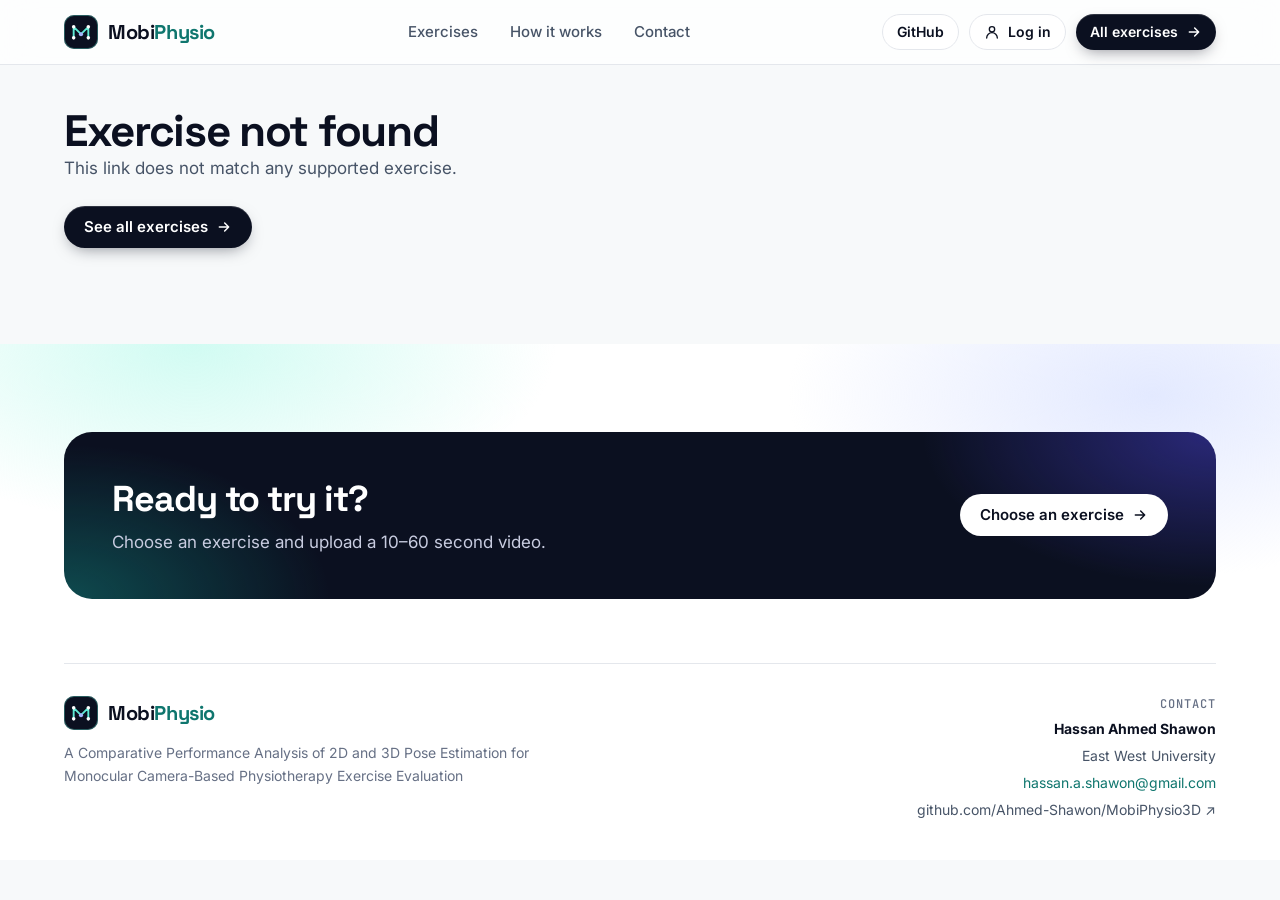
==== commit 783b9438: "version 2 added with demo videos Co-Authored-By: Claude Opus 5.5 <noreply@anthropic.com>" ====
--- a/frontend/exercise.html
+++ b/frontend/exercise.html
@@ -45,7 +45,8 @@
       <p id="exercise-index" class="status"></p>
     </div>
     <div class="page__actions">
-      <a id="download-skeleton" class="btn btn--secondary" href="#" download="skeleton.gif" target="_blank" rel="noopener" hidden>Download skeleton GIF</a>
+      <a id="download-skeleton" class="btn btn--secondary" href="#" download="skeleton.gif" hidden>Download GIF</a>
+      <a id="download-report" class="btn btn--secondary" href="#" download hidden><svg width="16" height="16" viewBox="0 0 24 24" fill="none" stroke="currentColor" stroke-width="2" stroke-linecap="round" stroke-linejoin="round" aria-hidden="true"><path d="M12 4v11M7 10l5 5 5-5M5 20h14"/></svg>Download report (PDF)</a>
       <button id="another" type="button" class="btn btn--primary" hidden>Upload another video <span data-arrow></span></button>
     </div>
   </div>
@@ -102,7 +103,8 @@
     <section class="videos" aria-label="Output">
       <div class="vpanel">
         <div class="vpanel__head"><h2>Your video</h2><span class="chip chip--light nodot">INPUT</span></div>
-        <div class="media media--dark vbox"><video id="input-video" controls playsinline></video></div>
+        <div id="input-box" class="media media--dark vbox"><video id="input-video" controls playsinline></video></div>
+        <div id="input-frames" class="frames" hidden></div>
       </div>
       <div class="vpanel">
         <div class="vpanel__head"><h2>Skeleton output</h2><span id="skeleton-chip" class="chip chip--light">SKELETON</span></div>
@@ -127,6 +129,13 @@
         <dl id="details-list"></dl>
       </div>
     </section>
+
+    <!-- Guests: invitation to sign up. Logged-in users: "saved" confirmation -->
+    <section id="save-note" class="save-note" hidden>
+      <span class="save-note__ic" aria-hidden="true"></span>
+      <div class="save-note__text"><b id="save-title"></b><span id="save-text"></span></div>
+      <div id="save-actions" class="save-note__actions"></div>
+    </section>
   </div>
 </main>
 
@@ -134,6 +143,7 @@
 
 <script src="js/config.js"></script>
 <script src="js/common.js"></script>
+<script src="js/auth.js"></script>
 <script src="js/api.js"></script>
 <script src="js/exercise.js"></script>
 </body>
--- a/frontend/css/style.css
+++ b/frontend/css/style.css
@@ -231,6 +231,79 @@
 .result__details dd small { display: block; margin-top: 2px; font: 400 13px var(--f-body); color: var(--ondark2); white-space: nowrap; }
 .result__details dl > div.is-points dd small { display: inline; margin-left: 6px; }
 .result__details .is-points dd { font-size: 26px; letter-spacing: -.02em; color: var(--mint-text); }
+
+/* ---------- accounts: navbar button + menu ---------- */
+.acct { position: relative; }
+.acct__btn { gap: 8px; padding-left: 6px; }
+.acct__avatar { width: 24px; height: 24px; border-radius: 50%; display: grid; place-items: center; background: var(--ink); color: var(--mint-text); font: 600 12px var(--f-head); }
+.acct__name { max-width: 120px; overflow: hidden; text-overflow: ellipsis; }
+.acct__menu { position: absolute; right: 0; top: calc(100% + 8px); min-width: 230px; padding: 6px; border-radius: 14px; background: var(--surface); border: 1px solid var(--border); box-shadow: 0 20px 40px -16px rgba(11,16,32,.3); display: flex; flex-direction: column; z-index: 30; }
+.acct__who { display: flex; flex-direction: column; padding: 10px 12px; border-bottom: 1px solid var(--border); margin-bottom: 4px; font-size: 14px; }
+.acct__who span { color: var(--muted); font-size: 13px; overflow-wrap: anywhere; }
+.acct__menu a, .acct__menu button { text-align: left; padding: 10px 12px; border-radius: 10px; font-size: 14px; font-weight: 500; color: var(--ink); text-decoration: none; }
+.acct__menu a:hover, .acct__menu button:hover { background: var(--subtle); }
+.nav__phone { display: none; }
+
+/* ---------- log in / sign up dialog ---------- */
+.auth { margin: auto; border: 0; padding: 0; background: transparent; width: min(440px, calc(100% - 32px)); color: var(--ink); }
+.auth::backdrop { background: rgba(14,12,43,.55); backdrop-filter: blur(4px); -webkit-backdrop-filter: blur(4px); }
+.auth__card { position: relative; display: flex; flex-direction: column; gap: 14px; padding: 32px; border-radius: 24px; background: var(--surface); border: 1px solid var(--border); box-shadow: 0 40px 80px -30px rgba(30,25,100,.45); }
+.auth__close { position: absolute; right: 14px; top: 12px; width: 36px; height: 36px; border-radius: 10px; font-size: 24px; line-height: 1; color: var(--muted); }
+.auth__close:hover { background: var(--subtle); color: var(--ink); }
+.auth__title { font: 700 26px/1.15 var(--f-head); letter-spacing: -.02em; }
+.auth__lead { font-size: 15px; color: var(--body); margin-bottom: 4px; }
+.field { display: flex; flex-direction: column; gap: 6px; font-size: 14px; font-weight: 500; }
+.field input { font: inherit; font-weight: 400; font-size: 15px; padding: 11px 14px; border-radius: 12px; border: 1px solid var(--border2); background: var(--surface); color: var(--ink); }
+.field input:focus { outline: 2px solid var(--teal); outline-offset: 1px; border-color: var(--teal); }
+.field small { font-weight: 400; color: var(--muted); font-size: 13px; }
+.auth__switch { text-align: center; font-size: 14px; color: var(--body); }
+.auth__switch .link-btn { padding: 4px; }
+
+/* ---------- results: save note, key frames ---------- */
+.save-note { display: flex; align-items: center; gap: 16px; flex-wrap: wrap; margin-top: 20px; padding: 18px 20px; border-radius: 20px; background: var(--surface); border: 1px solid var(--border); }
+.save-note__ic { width: 44px; height: 44px; border-radius: 12px; display: grid; place-items: center; flex: none; background: var(--indigo-soft); color: var(--indigo); }
+.save-note--saved .save-note__ic { background: var(--mint); color: var(--teal-strong); }
+.save-note__text { display: flex; flex-direction: column; gap: 2px; flex: 1; min-width: 200px; font-size: 14px; color: var(--body); }
+.save-note__text b { font: 600 16px var(--f-head); color: var(--ink); }
+.save-note__actions { display: flex; gap: 8px; flex-wrap: wrap; }
+.frames { flex: 1; display: grid; grid-template-columns: repeat(3, 1fr); gap: 6px; align-content: start; }
+.frames img { width: 100%; aspect-ratio: 4 / 3; object-fit: cover; border-radius: 12px; background: var(--night); }
+.frames__note { grid-column: 1 / -1; font-size: 13px; color: var(--muted); padding: 6px 8px; }
+
+/* ---------- my assessments ---------- */
+.empty { align-items: flex-start; }
+.empty__actions { display: flex; gap: 10px; flex-wrap: wrap; }
+.stats { display: grid; grid-template-columns: repeat(3, 1fr); gap: 20px; margin-bottom: 20px; }
+.stat { display: flex; flex-direction: column; gap: 6px; padding: 20px 24px; border-radius: 20px; background: var(--surface); border: 1px solid var(--border); }
+.stat span { font: 500 12px var(--f-mono); letter-spacing: .06em; text-transform: uppercase; color: var(--muted); }
+.stat b { font: 700 30px/1.1 var(--f-head); letter-spacing: -.02em; }
+.chart-panel { margin-bottom: 20px; }
+.chart-panel__head { display: flex; justify-content: space-between; align-items: flex-start; gap: 16px; flex-wrap: wrap; }
+.chart-panel__head .muted { font-size: 14px; margin-top: 4px; }
+.chart svg { width: 100%; height: auto; display: block; }
+.chart__grid { stroke: var(--border); stroke-width: 1; }
+.chart__axis { font: 400 12px var(--f-mono); fill: var(--muted); }
+.chart__line { fill: none; stroke: var(--teal); stroke-width: 2.5; stroke-linejoin: round; stroke-linecap: round; }
+.chart__area { fill: rgba(20,184,166,.08); }
+.chart__pt circle { fill: var(--surface); stroke: var(--teal-strong); stroke-width: 2.5; }
+.chart__pt:hover circle { fill: var(--teal); }
+.chart__val { font: 600 12px var(--f-head); fill: var(--ink); }
+.table-wrap { overflow-x: auto; }
+.history { width: 100%; border-collapse: collapse; font-size: 15px; }
+.history th { text-align: left; font: 500 12px var(--f-mono); letter-spacing: .06em; text-transform: uppercase; color: var(--muted); padding: 10px 12px; border-bottom: 1px solid var(--border); white-space: nowrap; }
+.history td { padding: 12px; border-bottom: 1px solid var(--border); vertical-align: middle; }
+.history tr:last-child td { border-bottom: 0; }
+.history td b { display: block; font-weight: 500; white-space: nowrap; }
+.history td small { color: var(--muted); font-size: 13px; }
+.history .num { text-align: right; }
+.history__ex { font-weight: 600; color: var(--ink); text-decoration: none; }
+.history__ex:hover { color: var(--teal-strong); text-decoration: underline; }
+.history__score { font: 600 18px var(--f-head); font-variant-numeric: tabular-nums; color: var(--teal-strong); }
+.history__model { color: var(--body); font-size: 14px; white-space: nowrap; }
+.history__actions { text-align: right; white-space: nowrap; }
+.history__actions .link-btn { padding: 8px 6px; text-decoration: none; }
+.link-btn--danger { color: var(--danger); }
+.sr { position: absolute; width: 1px; height: 1px; overflow: hidden; clip: rect(0 0 0 0); }
 
 /* ---------- responsive ---------- */
 @media (max-width: 1240px) {
@@ -278,6 +351,16 @@
   .gauge { width: 200px; height: 200px; }
   .gauge__val b { font-size: 48px; }
   .result__details dl { grid-template-columns: 1fr; }
+  .nav--open .nav__links .nav__phone { display: block; }
+  .stats { gap: 8px; }
+  .stat { padding: 14px 12px; border-radius: 16px; }
+  .stat span { font-size: 10px; letter-spacing: .03em; }
+  .stat b { font-size: 18px; }
+  .auth__card { padding: 24px 20px; }
+  .history__model { display: none; }
+  .history th:nth-child(4) { display: none; }
+  .save-note__actions { width: 100%; }
+  .save-note__actions .btn { flex: 1; }
 }
 @media (prefers-reduced-motion: reduce) {
   html { scroll-behavior: auto; }
